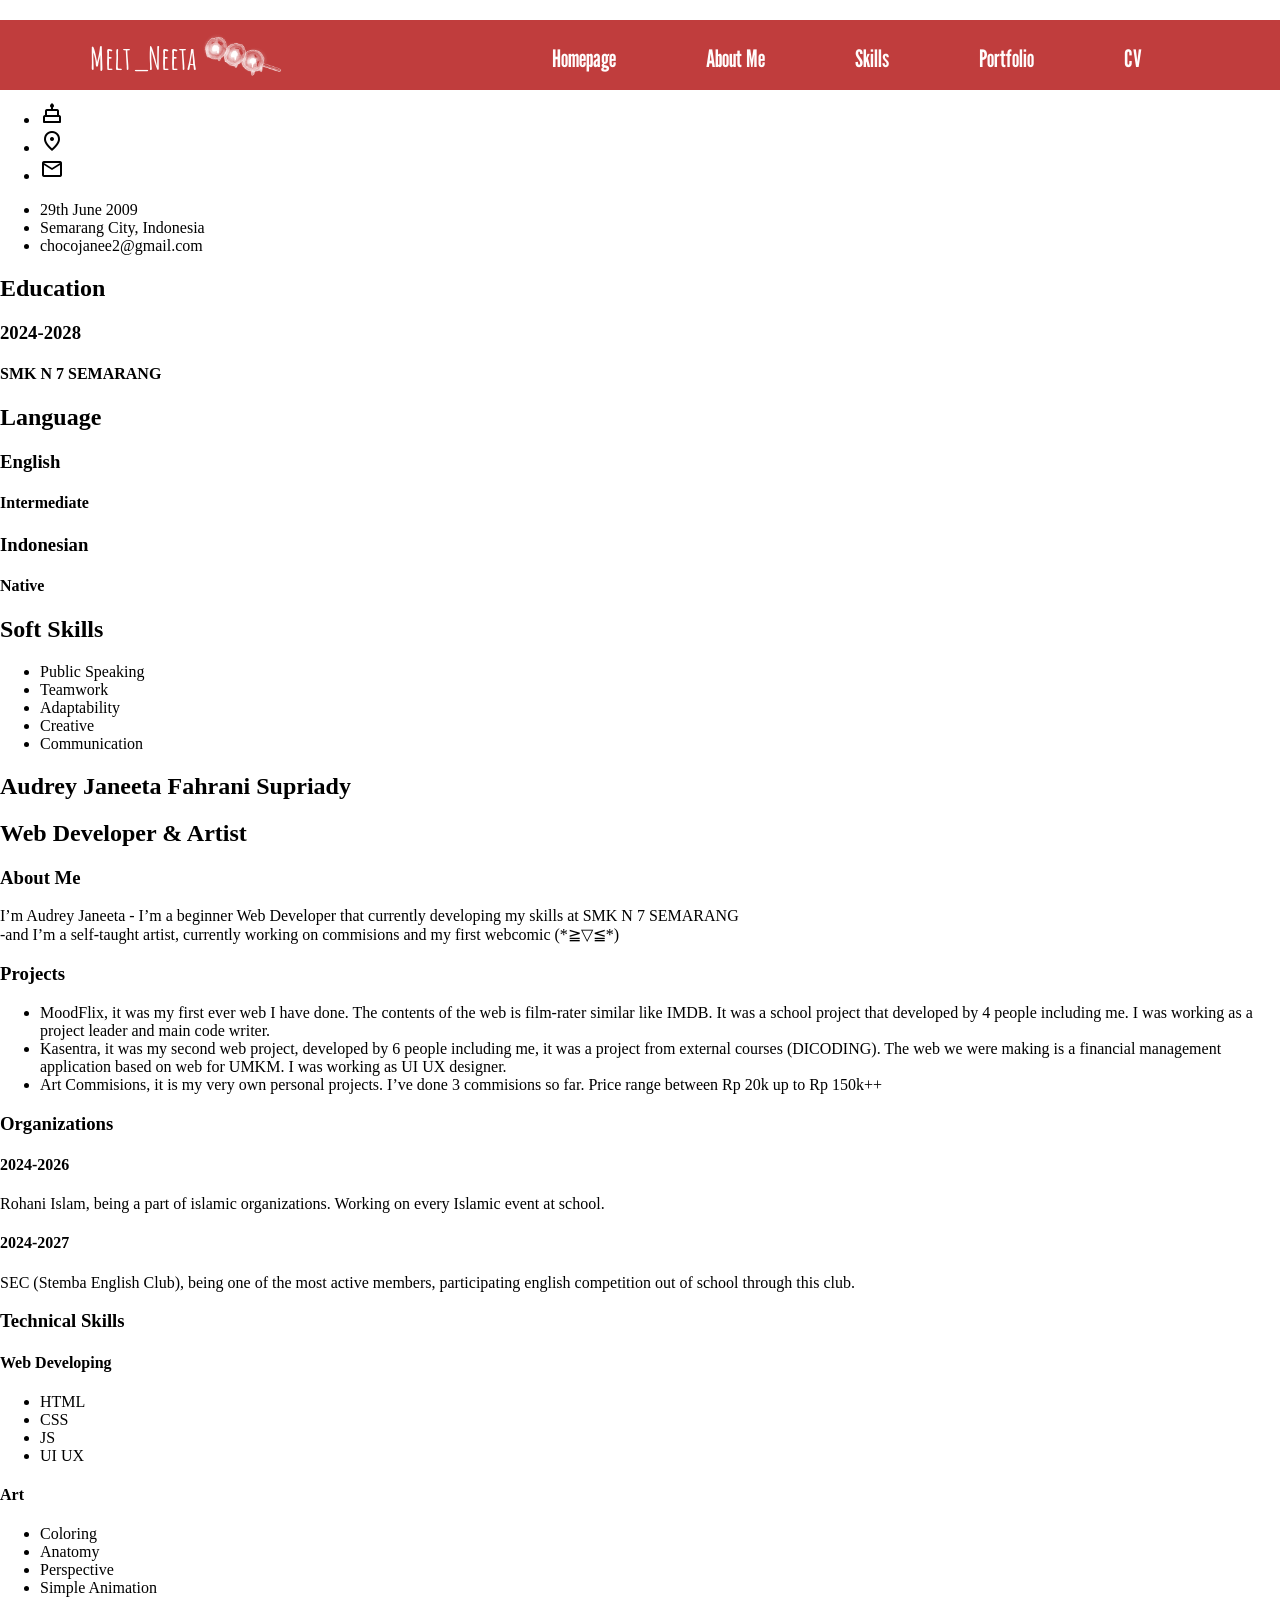
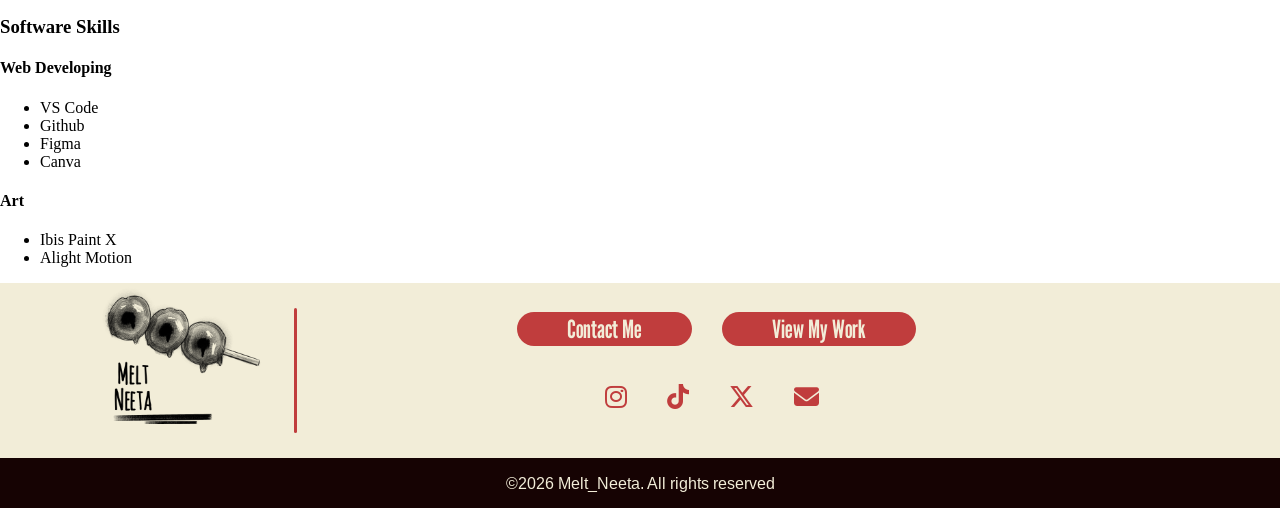
==== cv.html @ 4b0dac2c "html cv udah" ====
<!DOCTYPE html>
<html lang="en">
<head>
    <meta charset="UTF-8">
    <meta name="viewport" content="width=device-width, initial-scale=1.0">
    <title>Homepage</title>
    <link rel="stylesheet" href="cv.css"> 
    <link rel="stylesheet" href="https://cdnjs.cloudflare.com/ajax/libs/font-awesome/6.5.1/css/all.min.css">
    <link rel="preconnect" href="https://fonts.googleapis.com">
    <link rel="preconnect" href="https://fonts.gstatic.com" crossorigin>
    <link rel="stylesheet" href="https://fonts.googleapis.com/css2?family=Material+Symbols+Outlined:opsz,wght,FILL,GRAD@20..48,100..700,0..1,-50..200" />
    <link href="https://fonts.googleapis.com/css2?family=Amatic+SC:wght@400;700&family=Arimo:ital,wght@0,400..700;1,400..700&family=League+Gothic:wdth@75..100&family=M+PLUS+Rounded+1c:wght@100;300;400;500;700;800;900&family=Roboto:ital,wght@0,100..900;1,100..900&display=swap" rel="stylesheet">
</head>
<body>

<!--Header section start-->

<header>
    <div class="navigasi">
        <div class="logo">
            <ul>Melt_Neeta</ul>
            <img src="assets/white logo no letter.png" width="80px" height="80px">
        </div>
        <ul class="nav-link">
            <li><a href="index.html#homepage">Homepage</a></li>
            <li><a href="index.html#about-me">About Me</a></li>
            <li><a href="index.html#skills">Skills</a></li>
            <li><a href="portfolio.html">Portfolio</a></li>
            <li><a href="cv.html">CV</a></li>
        </ul>
    </div>
</header>

<!--Header section ends-->


<!--CV-->

<section class="cv" id="cv">

<div class="cv">

    <h1>CV</h1>

    <div class="body">

        <div class="left">
            <div class="profile">
                <img src=""/>
            </div>

            <div class="detail">

                <div class="logo">
                    <ul>
                        <li><span class="material-symbols-outlined">cake</span></li>
                        <li><span class="material-symbols-outlined">location_on</span></li>
                        <li><span class="material-symbols-outlined">mail</span></li>
                    </ul>
                </div>

                <div class="details">
                    <ul>
                        <li>29th June 2009</li>
                        <li>Semarang City, Indonesia</li>
                        <li>chocojanee2@gmail.com</li>
                    </ul>
                </div>
            </div>

            <div class="education">
                <h2>Education</h2>
                <h3>2024-2028</h3>
                <h4>SMK N 7 SEMARANG</h4>
            </div>

            <div class="language">
                <h2>Language</h2>

                <div class="languages">
                    <h3>English</h3>
                    <h4>Intermediate</h4>
                </div>

                <div class="languages">
                    <h3>Indonesian</h3>
                    <h4>Native</h4>
                </div>

            </div>

            <div class="soft-skills">
                <h2>Soft Skills</h2>

                <ul>
                    <li>Public Speaking</li>
                    <li>Teamwork</li>
                    <li>Adaptability</li>
                    <li>Creative</li>
                    <li>Communication</li>
                </ul>
            </div>
        </div>

        <div class="right">

            <h1>Audrey Janeeta Fahrani Supriady</h1>
            <div class="separator1"></div>
            <h2>Web Developer & Artist</h2>
            <div class="separator2"></div>

            <div class="about-me">
                <h3>About Me</h3>
                <p>I’m Audrey Janeeta - I’m a beginner Web Developer that currently developing my skills at SMK N 7 SEMARANG
                <br> 
                -and I’m a self-taught artist, currently working on commisions and my first webcomic (*≧▽≦*)
            </p>
            </div>

            <div class="projects">
                <h3>Projects</h3>
                <ul>
                    <li>
                        MoodFlix, it was my first ever web I have done. The contents of the web is film-rater similar like IMDB. It was a school project that developed by 4 people including me. I was working as a project leader and main code writer.
                    </li>
                    <li>
                        Kasentra, it was my second web project, developed by 6 people including me, it was a project from external courses (DICODING). The web we were making is a financial management application based on web for UMKM. I was working as UI UX designer.
                    </li>
                    <li>
                        Art Commisions, it is my very own personal projects. I’ve done 3 commisions so far. Price range between Rp 20k up to Rp 150k++
                    </li>
                </ul>
            </div>

            <div class="organization">
                <h3>Organizations</h3>

                <div class="organizations">
                    <h4>2024-2026</h4>
                    <p>Rohani Islam, being a part of islamic organizations. Working on every Islamic event at school.</p>
                </div>

                <div class="organizations">
                    <h4>2024-2027</h4>
                    <p>SEC (Stemba English Club), being one of the most active members, participating english competition out of school through this club.</p>
                </div>
            </div>

            <div class="skill">

                <div class="technical">
                    <h3>Technical Skills</h3>

                    <div class="web">
                        <h4>Web Developing</h4>
                        <ul>
                            <li>HTML</li>
                            <li>CSS</li>
                            <li>JS</li>
                            <li>UI UX</li>
                        </ul>
                    </div>

                    <div class="art">
                        <h4>Art</h4>
                        <ul>
                            <li>Coloring</li>
                            <li>Anatomy</li>
                            <li>Perspective</li>
                            <li>Simple Animation</li>
                        </ul>
                    </div>
                </div>

                <div class="software">
                    <h3>Software Skills</h3>

                    <div class="web">
                        <h4>Web Developing</h4>
                        <ul>
                            <li>VS Code</li>
                            <li>Github</li>
                            <li>Figma</li>
                            <li>Canva</li>
                        </ul>
                    </div>

                    <div class="art">
                        <h4>Art</h4>
                        <ul>
                            <li>Ibis Paint X</li>
                            <li>Alight Motion</li>
                        </ul>
                    </div>
                </div>
                
            </div>

        </div>
    
    </div>


</div>

</section>







<footer>

<section class="footer" id="footer">
    
    <div class="upper">
        <div class="logo">
            <img src="assets/black logo.png"/>
        </div>
        <div class="separator"></div>
        <div class="contact">
            <div class="contact-view">
                <div class="contact-me">
                    <a href="">Contact Me</a>
                </div>
                <div class="view-work">
                    <a href="">View My Work</a>
                </div>
            </div>
            <div class="socials">
                <ul>
                    <li><i class="fa-brands fa-instagram"></i></li>
                    <li><i class="fa-brands fa-tiktok"></i></li>
                    <li><i class="fa-brands fa-x-twitter"></i></li>
                    <li><i class="fa-solid fa-envelope"></i></li>
                </ul>
            </div>
        </div>
    </div>
    <div class="under">
        <p>©2026 Melt_Neeta. All rights reserved</p>
    </div>

</section>

</footer>
</body>
</html>
---- cv.css ----
:root{
    --bright-yellow: #f2edd8;
    --black: #160303;
    --orange: #ff9900;
    --white1: #fffcfc;
    --white2: #fff6f5;
    --gray-red: #bc837c;
    --red: #c03d3d;
}


body {
    margin: 0;
    padding: 0;
    height: 100%;
    width: 100%;
}

/*header*/

header {
    position: fixed;
    min-width: 1080;
    max-height: 70px;
    background-color: var(--red);
    z-index: 100;
}

.navigasi {
    display: flex;
    min-width: 2000px;
}

.navigasi .logo {
    margin-top: -15px;
    padding: 0px;
    margin-left: 50px;
    color: var(--white1);
    font-family: "Amatic SC", sans-serif;
    font-weight: bold;
    font-style: normal;
    font-size: xx-large;
    display: flex;
}

.navigasi .logo img {
    margin-top: 10px;
    margin-left: 5px;
}

.navigasi .logo a {
    color: var(--white1);
    font-family: "Amatic SC", sans-serif;
    font-weight: bolder;
    font-style: normal;
    font-size: xx-large;
}

.navigasi .nav-link {
    margin-left: 200px;
    margin-right: 50px;
    list-style: none;
    display: flex;
    font-family: "League Gothic", sans-serif;
    font-weight: 500;
    font-size: x-large;
}

.navigasi .nav-link a{
    color: var(--white1);
    text-decoration: none;
    justify-items: center;
  text-decoration: none;  
  color: var(--white1);
  padding: 5px 30px;      /* (Atas-Bawah Kiri-Kanan) */
  margin-right: 30px;
  transition-duration: 0.2s;
}

.navigasi .nav-link a:hover {
    color: var(--red);
    background-color: var(--bright-yellow);
    border-radius: 15px;
}

/*cv*/








/*footer*/

.footer .upper {
    background-color: var(--bright-yellow);
    height: 175px;
    width: 100%;
    padding: 0px 0px;
    display: flex;
    flex-direction: row;
    justify-content: center;
}

.footer .upper .logo img {
    height: 175px;
    width: 175px;
    margin-left: -250px;
    display: flex;
}

.footer .upper .separator {
    height: 125px;
    width: 3px;
    background-color: var(--red);
    border-radius: 100px;
    align-self: center;
    margin: 0px 100px 0px -50px;
}

.footer .upper .contact {
    display: flex;
    flex-direction: column;
    padding: 20px;
    align-self: center;
    margin-left: 100px;
    margin-top: 20px;
}

.footer .upper .contact .contact-view {
    display: flex;
    flex-direction: row;
    gap: 30px;
}

.footer .upper .contact .contact-view .contact-me a {
    font-family: "League Gothic", sans-serif;
    font-size: 25px;
    text-decoration: none;
    color: var(--bright-yellow);
    background-color: var(--red);
    padding: 2px 50px;
    border-radius: 50px;
}

.footer .upper .contact .contact-view .view-work a {
    font-family: "League Gothic", sans-serif;
    font-size: 25px;
    text-decoration: none;
    color: var(--bright-yellow);
    background-color: var(--red);
    padding: 2px 50px;
    border-radius: 50px;
}

.footer .upper .contact .socials {
    display: flex;
    flex-direction: row;
    justify-content: center;
}
.footer .upper .contact .socials ul {
    margin-top: 20px;
    margin-left: -50px;
    display: flex;
    flex-direction: row;
    list-style: none;
}
.footer .upper .contact .socials ul li {
    padding: 20px;
    color: var(--red);
    font-size: 25px;
}

.footer .under {
    background-color: var(--black);
    height: 50px;
    width: 100%;
    color: var(--bright-yellow);
    justify-self: center;
    align-content: center;
    text-align: center;
    font-family: "Arimo", sans-serif;
}
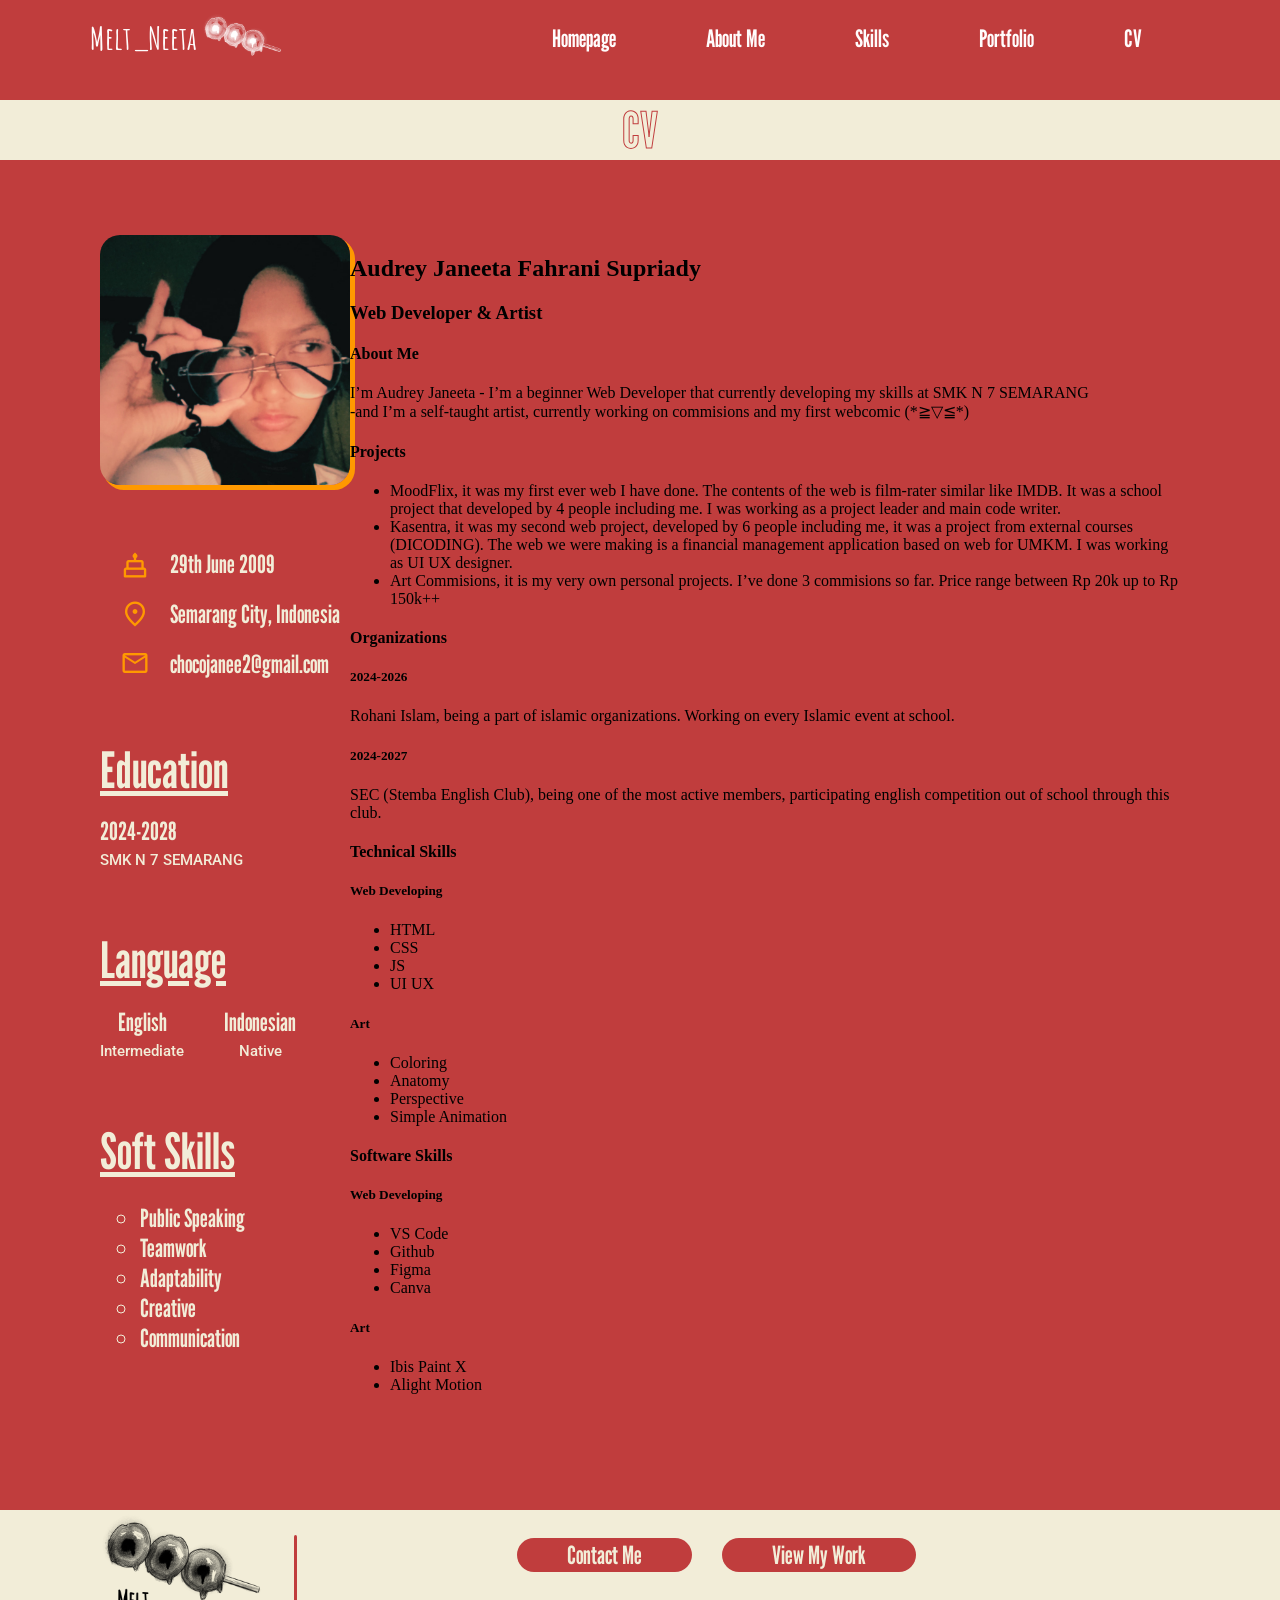
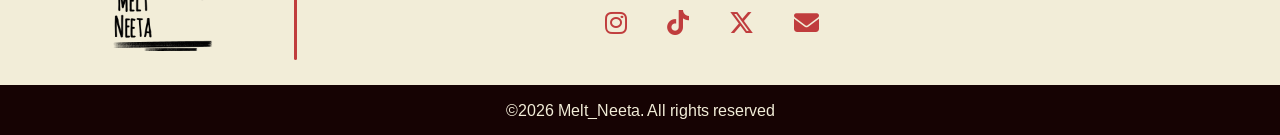
==== commit a13959d8: "cv left done" ====
--- a/cv.html
+++ b/cv.html
@@ -3,7 +3,7 @@
 <head>
     <meta charset="UTF-8">
     <meta name="viewport" content="width=device-width, initial-scale=1.0">
-    <title>Homepage</title>
+    <title>CV</title>
     <link rel="stylesheet" href="cv.css"> 
     <link rel="stylesheet" href="https://cdnjs.cloudflare.com/ajax/libs/font-awesome/6.5.1/css/all.min.css">
     <link rel="preconnect" href="https://fonts.googleapis.com">
@@ -46,7 +46,7 @@
 
         <div class="left">
             <div class="profile">
-                <img src=""/>
+                <img src="assets/mypic1.png" width="250px" height="250px"/>
             </div>
 
             <div class="detail">
@@ -77,16 +77,19 @@
             <div class="language">
                 <h2>Language</h2>
 
-                <div class="languages">
-                    <h3>English</h3>
-                    <h4>Intermediate</h4>
-                </div>
-
-                <div class="languages">
-                    <h3>Indonesian</h3>
-                    <h4>Native</h4>
-                </div>
-
+                <div class="container">
+                    <div class="languages">
+                        <h3>English</h3>
+                        <h4>Intermediate</h4>
+                    </div>
+
+                    <div class="languages">
+                        <h3>Indonesian</h3>
+                        <h4>Native</h4>
+                    </div>
+
+                </div>
+                
             </div>
 
             <div class="soft-skills">
@@ -104,13 +107,13 @@
 
         <div class="right">
 
-            <h1>Audrey Janeeta Fahrani Supriady</h1>
+            <h2>Audrey Janeeta Fahrani Supriady</h2>
             <div class="separator1"></div>
-            <h2>Web Developer & Artist</h2>
+            <h3>Web Developer & Artist</h3>
             <div class="separator2"></div>
 
             <div class="about-me">
-                <h3>About Me</h3>
+                <h4>About Me</h4>
                 <p>I’m Audrey Janeeta - I’m a beginner Web Developer that currently developing my skills at SMK N 7 SEMARANG
                 <br> 
                 -and I’m a self-taught artist, currently working on commisions and my first webcomic (*≧▽≦*)
@@ -118,7 +121,7 @@
             </div>
 
             <div class="projects">
-                <h3>Projects</h3>
+                <h4>Projects</h4>
                 <ul>
                     <li>
                         MoodFlix, it was my first ever web I have done. The contents of the web is film-rater similar like IMDB. It was a school project that developed by 4 people including me. I was working as a project leader and main code writer.
@@ -133,15 +136,15 @@
             </div>
 
             <div class="organization">
-                <h3>Organizations</h3>
+                <h4>Organizations</h4>
 
                 <div class="organizations">
-                    <h4>2024-2026</h4>
+                    <h5>2024-2026</h5>
                     <p>Rohani Islam, being a part of islamic organizations. Working on every Islamic event at school.</p>
                 </div>
 
                 <div class="organizations">
-                    <h4>2024-2027</h4>
+                    <h5>2024-2027</h5>
                     <p>SEC (Stemba English Club), being one of the most active members, participating english competition out of school through this club.</p>
                 </div>
             </div>
@@ -149,10 +152,10 @@
             <div class="skill">
 
                 <div class="technical">
-                    <h3>Technical Skills</h3>
+                    <h4>Technical Skills</h4>
 
                     <div class="web">
-                        <h4>Web Developing</h4>
+                        <h5>Web Developing</h5>
                         <ul>
                             <li>HTML</li>
                             <li>CSS</li>
@@ -162,7 +165,7 @@
                     </div>
 
                     <div class="art">
-                        <h4>Art</h4>
+                        <h5>Art</h5>
                         <ul>
                             <li>Coloring</li>
                             <li>Anatomy</li>
@@ -173,10 +176,10 @@
                 </div>
 
                 <div class="software">
-                    <h3>Software Skills</h3>
+                    <h4>Software Skills</h4>
 
                     <div class="web">
-                        <h4>Web Developing</h4>
+                        <h5>Web Developing</h5>
                         <ul>
                             <li>VS Code</li>
                             <li>Github</li>
@@ -186,7 +189,7 @@
                     </div>
 
                     <div class="art">
-                        <h4>Art</h4>
+                        <h5>Art</h5>
                         <ul>
                             <li>Ibis Paint X</li>
                             <li>Alight Motion</li>
--- a/cv.css
+++ b/cv.css
@@ -85,9 +85,163 @@
 
 /*cv*/
 
-
-
-
+.cv {
+    background-color: var(--red);
+    width: 100%;
+    height: fit-content;
+    display: flex;
+    flex-direction: column;
+}
+
+.cv h1 {
+    text-align: center;
+    color: var(--bright-yellow);
+    background-color: var(--bright-yellow);
+    font-size: 50px;
+    -webkit-text-stroke: 1px var(--red);
+    font-family: "League Gothic", sans-serif;
+    margin-top: 100px;
+    margin-bottom: -25px;
+}
+
+.cv .body {
+    padding: 100px;
+    display: flex;
+    flex-direction: row;
+}
+
+.cv .body .left {
+    display: flex;
+    flex-direction: column;
+}
+
+.cv .body .left .profile img {
+    border-radius: 20px;
+    justify-self: center;
+    box-shadow: var(--orange) 4px 4px 0px 1px;
+}
+
+.cv .body .left .detail {
+    margin-top: 30px;
+    display: flex;
+    flex-direction: row;
+    margin-left: -20px;
+}
+
+.cv .body .left .detail .logo ul li {
+    color: var(--orange);
+    list-style: none;
+}
+
+.cv .body .left .detail .logo span {
+    font-size: 30px;
+    margin-top: 15px;
+}
+
+.cv .body .left .detail .details {
+    margin-left: -20px;
+    margin-top: 10px;
+}
+
+.cv .body .left .detail .details ul li {
+    color: var(--bright-yellow);
+    list-style: none;
+    font-size: 25px;
+    margin-top: 20px;
+    font-family: "League Gothic", sans-serif;
+}
+
+.cv .body .left .education {
+    display: flex;
+    flex-direction: column;
+}
+
+.cv .body .left .education h2 {
+    color: var(--bright-yellow);
+    font-size: 50px;
+    font-family: "League Gothic", sans-serif;
+    text-decoration: underline;
+    font-weight: 300;
+}
+
+.cv .body .left .education h3 {
+    color: var(--bright-yellow);
+    font-size: 25px;
+    font-family: "League Gothic", sans-serif;
+    font-weight: 400;
+    margin-top: -25px;
+}
+
+.cv .body .left .education h4 {
+    color: var(--bright-yellow);
+    font-size: 15px;
+    font-family: "Roboto", sans-serif;
+    font-weight: 500;
+    margin-top: -20px;
+}
+
+.cv .body .left .language {
+    display: flex;
+    flex-direction: column;
+}
+
+.cv .body .left .language h2 {
+    color: var(--bright-yellow);
+    font-size: 50px;
+    font-family: "League Gothic", sans-serif;
+    text-decoration: underline;
+    font-weight: 300;
+}
+
+.cv .body .left .language .container {
+    display: flex;
+    flex-direction: row;
+}
+
+.cv .body .left .language .container .languages {
+    display: flex;
+    flex-direction: column;
+    padding-right: 40px;
+    text-align: center;
+}
+
+.cv .body .left .language .container .languages h3 {
+    color: var(--bright-yellow);
+    font-size: 25px;
+    font-family: "League Gothic", sans-serif;
+    font-weight: 400;
+    margin-top: -25px;
+}
+
+.cv .body .left .language .container .languages h4 {
+    color: var(--bright-yellow);
+    font-size: 15px;
+    font-family: "Roboto", sans-serif;
+    font-weight: 500;
+    margin-top: -20px;
+}
+
+.cv .body .left .soft-skills {
+    display: flex;
+    flex-direction: column;
+}
+
+.cv .body .left .soft-skills h2 {
+    color: var(--bright-yellow);
+    font-size: 50px;
+    font-family: "League Gothic", sans-serif;
+    text-decoration: underline;
+    font-weight: 300;
+}
+
+.cv .body .left .soft-skills ul {
+    list-style: circle;
+    color: var(--bright-yellow);
+    font-size: 25px;
+    font-family: "League Gothic", sans-serif;
+    font-weight: 400;
+    margin-top: -20px;
+}
 
 
 
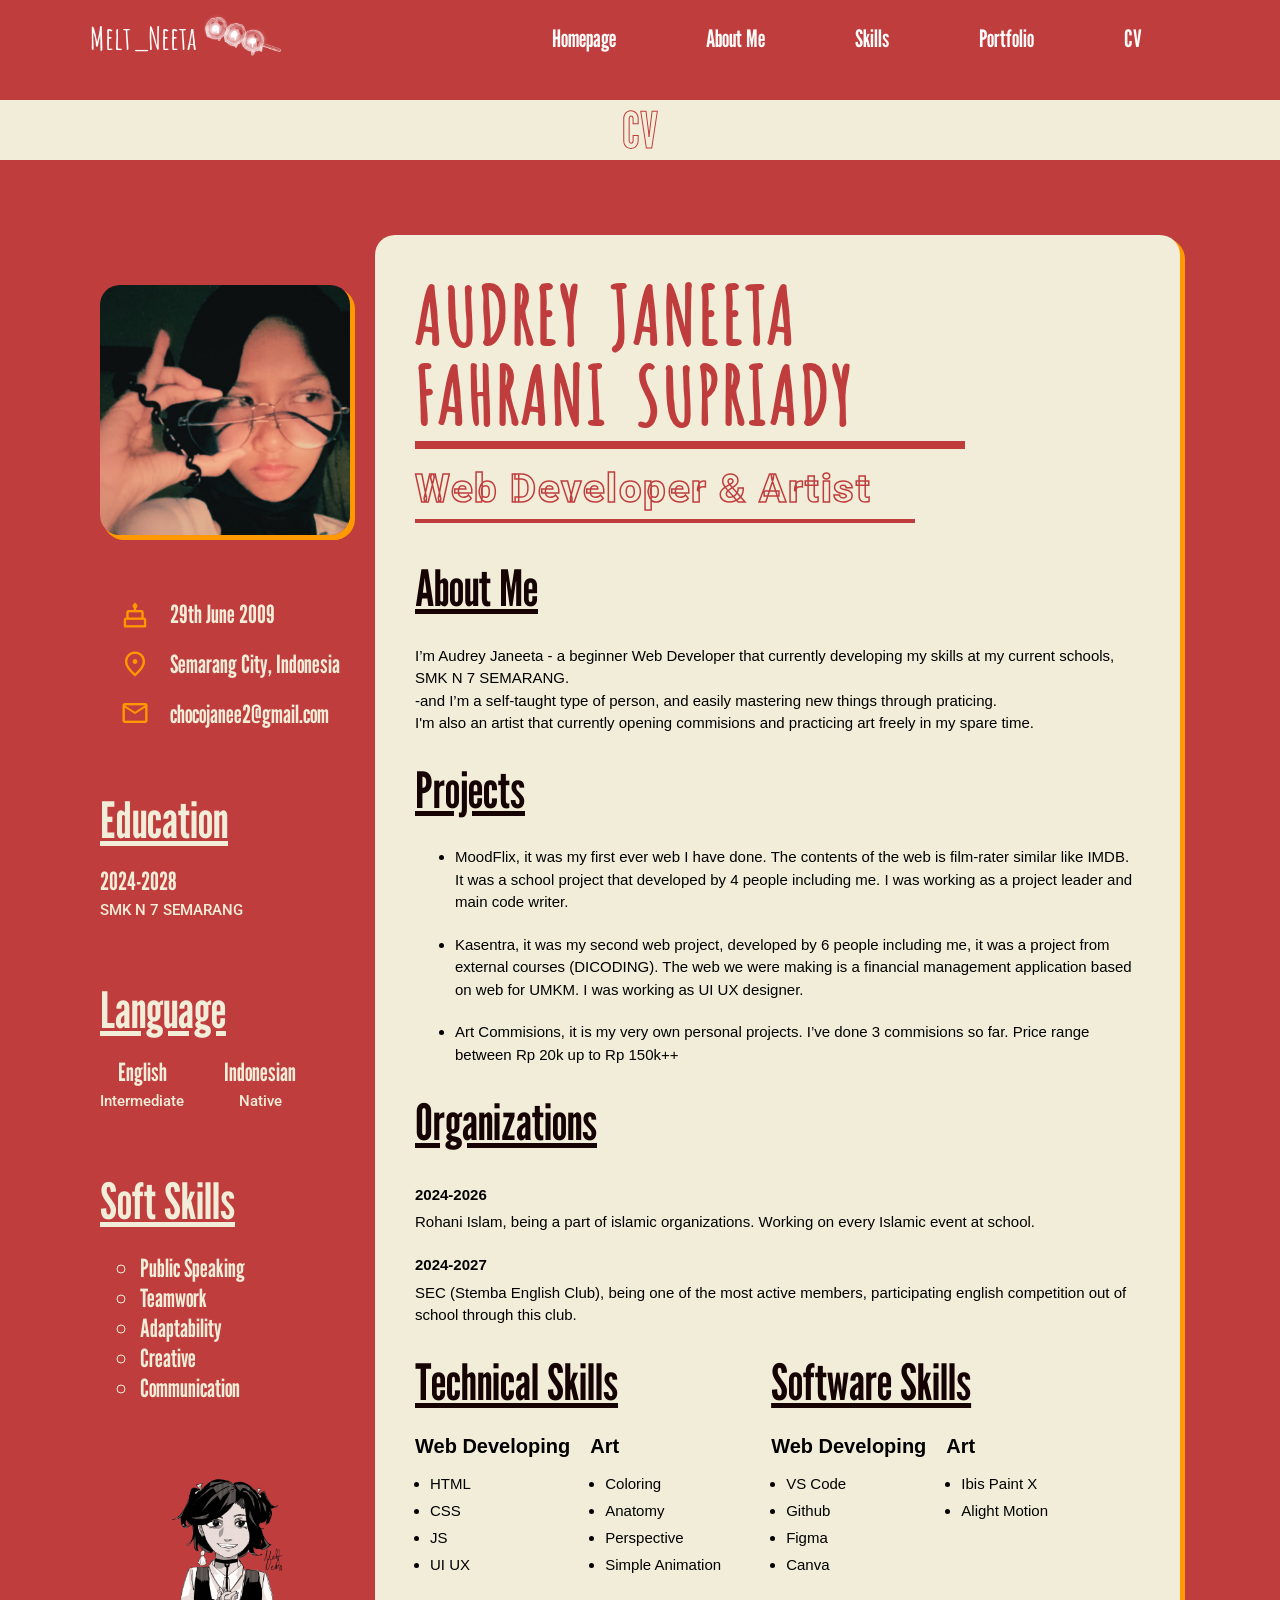
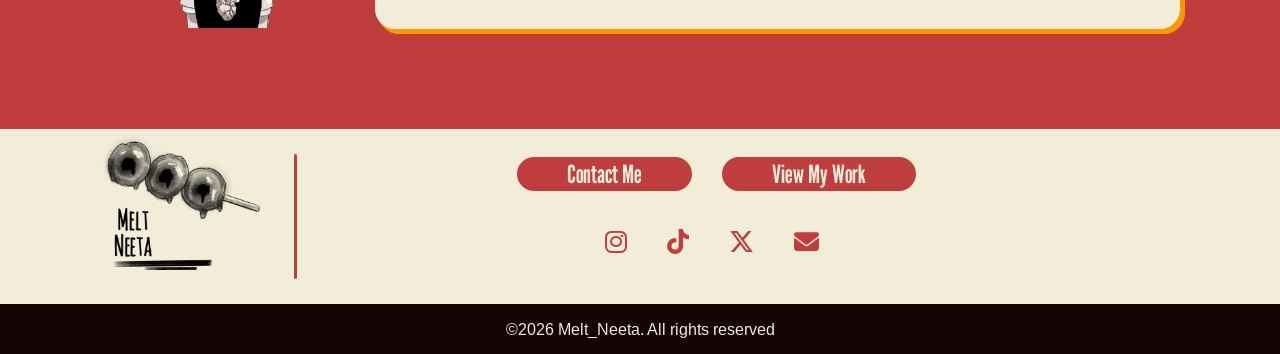
==== commit b1b5e72d: "cv done" ====
--- a/cv.html
+++ b/cv.html
@@ -9,7 +9,8 @@
     <link rel="preconnect" href="https://fonts.googleapis.com">
     <link rel="preconnect" href="https://fonts.gstatic.com" crossorigin>
     <link rel="stylesheet" href="https://fonts.googleapis.com/css2?family=Material+Symbols+Outlined:opsz,wght,FILL,GRAD@20..48,100..700,0..1,-50..200" />
-    <link href="https://fonts.googleapis.com/css2?family=Amatic+SC:wght@400;700&family=Arimo:ital,wght@0,400..700;1,400..700&family=League+Gothic:wdth@75..100&family=M+PLUS+Rounded+1c:wght@100;300;400;500;700;800;900&family=Roboto:ital,wght@0,100..900;1,100..900&display=swap" rel="stylesheet">
+    <link href="https://fonts.googleapis.com/css2?family=Akt:wght@100..900&family=Amatic+SC:wght@400;700&family=Arimo:ital,wght@0,400..700;1,400..700&family=League+Gothic:wdth@75..100&family=M+PLUS+Rounded+1c:wght@100;300;400;500;700;800;900&family=Roboto:ital,wght@0,100..900;1,100..900&display=swap" rel="stylesheet">
+
 </head>
 <body>
 
@@ -103,20 +104,24 @@
                     <li>Communication</li>
                 </ul>
             </div>
+
+            <div class="mini-me">
+                <img src="assets/mini me.png"/>
+            </div>
         </div>
 
         <div class="right">
 
-            <h2>Audrey Janeeta Fahrani Supriady</h2>
+            <h2>AUDREY JANEETA <br> FAHRANI SUPRIADY</h2>
             <div class="separator1"></div>
             <h3>Web Developer & Artist</h3>
             <div class="separator2"></div>
 
             <div class="about-me">
                 <h4>About Me</h4>
-                <p>I’m Audrey Janeeta - I’m a beginner Web Developer that currently developing my skills at SMK N 7 SEMARANG
-                <br> 
-                -and I’m a self-taught artist, currently working on commisions and my first webcomic (*≧▽≦*)
+                <p>I’m Audrey Janeeta - a beginner Web Developer that currently developing my skills at my current schools, SMK N 7 SEMARANG.
+                <br>-and I’m a self-taught type of person, and easily mastering new things through praticing.
+                <br>I'm also an artist that currently opening commisions and practicing art freely in my spare time.
             </p>
             </div>
 
@@ -138,6 +143,8 @@
             <div class="organization">
                 <h4>Organizations</h4>
 
+                <div class="container">
+                
                 <div class="organizations">
                     <h5>2024-2026</h5>
                     <p>Rohani Islam, being a part of islamic organizations. Working on every Islamic event at school.</p>
@@ -147,6 +154,9 @@
                     <h5>2024-2027</h5>
                     <p>SEC (Stemba English Club), being one of the most active members, participating english competition out of school through this club.</p>
                 </div>
+
+                </div>
+
             </div>
 
             <div class="skill">
@@ -154,6 +164,8 @@
                 <div class="technical">
                     <h4>Technical Skills</h4>
 
+                    <div class="container">
+                    
                     <div class="web">
                         <h5>Web Developing</h5>
                         <ul>
@@ -173,10 +185,15 @@
                             <li>Simple Animation</li>
                         </ul>
                     </div>
+
+                    </div>
+                    
                 </div>
 
                 <div class="software">
                     <h4>Software Skills</h4>
+
+                    <div class="container">
 
                     <div class="web">
                         <h5>Web Developing</h5>
@@ -195,6 +212,9 @@
                             <li>Alight Motion</li>
                         </ul>
                     </div>
+                    
+                    </div>
+                    
                 </div>
                 
             </div>
--- a/cv.css
+++ b/cv.css
@@ -119,6 +119,7 @@
     border-radius: 20px;
     justify-self: center;
     box-shadow: var(--orange) 4px 4px 0px 1px;
+    margin-top: 50px;
 }
 
 .cv .body .left .detail {
@@ -242,6 +243,296 @@
     font-weight: 400;
     margin-top: -20px;
 }
+
+.cv .body .left .mini-me {
+    display: flex;
+    flex-direction: row;
+    justify-content: center;
+    padding-top: 50px;
+}
+.cv .body .left .mini-me img {
+    width: 150px;
+    height: 150px;
+}
+
+
+/*right*/
+
+.cv .body .right {
+    display: flex;
+    flex-direction: column;
+    padding: 40px;
+    margin-left: 25px;
+    background-color: var(--bright-yellow);
+    border-radius: 20px;
+    box-shadow: var(--orange) 4px 4px 0px 1px;
+}
+
+.cv .body .right h2 {
+    margin-top: 0px;
+    font-family: "Amatic SC", sans-serif;
+    color: var(--red);
+    font-size: 80px;
+    font-weight: 800;
+    line-height: 1;
+    letter-spacing: 2px;
+    word-spacing: 10px;
+    -webkit-text-stroke: var(--red) 2px;
+}
+
+.cv .body .right .separator1 {
+    width: 550px;
+    height: 8px;
+    background-color: var(--red);
+    margin-top: -60px;
+}
+
+.cv .body .right h3 {
+    margin-top: 20px;
+    font-family: "Roboto", sans-serif;
+    color: var(--bright-yellow);
+    font-size: 40px;
+    font-weight: 800;
+    line-height: 1;
+    letter-spacing: 1.5px;
+    -webkit-text-stroke: var(--red) 1.5px;
+}
+
+.cv .body .right .separator2 {
+    width: 500px;
+    height: 4px;
+    background-color: var(--red);
+    margin-top: -30px;
+}
+
+.cv .body .right .about-me {
+    display: flex;
+    flex-direction: column;
+    margin-top: 25px;
+}
+
+.cv .body .right .about-me h4 {
+    color: var(--black);
+    font-size: 50px;
+    font-family: "League Gothic", sans-serif;
+    font-weight: 400;
+    margin-top: 10px;
+    text-decoration: underline;
+}
+
+.cv .body .right .about-me p {
+    font-family: "Akt", sans-serif;;
+    font-size: 15px;
+    font-weight: 400;
+    margin-top: -40px;
+    line-height: 1.5;
+}
+
+.cv .body .right .projects {
+    display: flex;
+    flex-direction: column;
+}
+
+.cv .body .right .projects h4 {
+    color: var(--black);
+    font-size: 50px;
+    font-family: "League Gothic", sans-serif;
+    font-weight: 400;
+    margin-top: 10px;
+    text-decoration: underline;
+}
+
+.cv .body .right .projects ul {
+    margin-top: -60px;
+}
+
+.cv .body .right .projects ul li{
+    font-family: "Akt", sans-serif;;
+    font-size: 15px;
+    font-weight: 400;
+    margin-top: 20px;
+    line-height: 1.5;
+}
+
+.cv .body .right .organization {
+    display: flex;
+    flex-direction: column;
+}
+
+.cv .body .right .organization h4 {
+    color: var(--black);
+    font-size: 50px;
+    font-family: "League Gothic", sans-serif;
+    font-weight: 400;
+    margin-top: 10px;
+    text-decoration: underline;
+}
+
+.cv .body .right .organization .container {
+    margin-top: -40px;
+}
+
+.cv .body .right .organization .organizations {
+    display: flex;
+    flex-direction: column;
+    margin-top: -20px;
+}
+
+.cv .body .right .organization .organizations h5 {
+    font-family: "Akt", sans-serif;
+    font-size: 15px;
+    font-weight: 800;
+    line-height: 1.5;
+}
+
+.cv .body .right .organization .organizations p {
+    font-family: "Akt", sans-serif;
+    font-size: 15px;
+    font-weight: 400;
+    line-height: 1.5;
+    margin-top: -20px;
+}
+
+.cv .body .right .skill {
+    display: flex;
+    flex-direction: row;
+}
+
+/*technical*/
+.cv .body .right .skill .technical {
+    padding-right: 50px;
+}
+
+.cv .body .right .skill .technical h4 {
+    color: var(--black);
+    font-size: 50px;
+    font-family: "League Gothic", sans-serif;
+    font-weight: 400;
+    margin-top: 10px;
+    text-decoration: underline;
+}
+
+.cv .body .right .skill .technical .container {
+    display: flex;
+    flex-direction: row;
+    margin-top: -80px;
+}
+
+.cv .body .right .skill .technical .container .web {
+    display: flex;
+    flex-direction: column;
+    padding-right: 20px;
+}
+
+.cv .body .right .skill .technical .container .web h5 {
+    font-family: "Akt", sans-serif;
+    font-size: 20px;
+    font-weight: 800;
+    line-height: 1.5;
+}
+
+.cv .body .right .skill .technical .container .web ul {
+    margin-top: -30px;
+    margin-left: -25px;
+}
+
+.cv .body .right .skill .technical .container .web ul li {
+    font-family: "Akt", sans-serif;
+    font-weight: 400;
+    font-size: 15px;
+    margin-top: 10px;
+}
+
+.cv .body .right .skill .technical .container .art {
+    display: flex;
+    flex-direction: column;
+}
+
+.cv .body .right .skill .technical .container .art h5 {
+    font-family: "Akt", sans-serif;
+    font-size: 20px;
+    font-weight: 800;
+    line-height: 1.5;
+}
+
+.cv .body .right .skill .technical .container .art ul {
+    margin-top: -30px;
+    margin-left: -25px;
+}
+
+.cv .body .right .skill .technical .container .art ul li {
+    font-family: "Akt", sans-serif;
+    font-weight: 400;
+    font-size: 15px;
+    margin-top: 10px;
+}
+
+/*software*/
+.cv .body .right .skill .software h4 {
+    color: var(--black);
+    font-size: 50px;
+    font-family: "League Gothic", sans-serif;
+    font-weight: 400;
+    margin-top: 10px;
+    text-decoration: underline;
+}
+
+.cv .body .right .skill .software .container {
+    display: flex;
+    flex-direction: row;
+    margin-top: -80px;
+}
+
+.cv .body .right .skill .software .container .web {
+    display: flex;
+    flex-direction: column;
+    padding-right: 20px;
+}
+
+.cv .body .right .skill .software .container .web h5 {
+    font-family: "Akt", sans-serif;
+    font-size: 20px;
+    font-weight: 800;
+    line-height: 1.5;
+}
+
+.cv .body .right .skill .software .container .web ul {
+    margin-top: -30px;
+    margin-left: -25px;
+}
+
+.cv .body .right .skill .software .container .web ul li {
+    font-family: "Akt", sans-serif;
+    font-weight: 400;
+    font-size: 15px;
+    margin-top: 10px;
+}
+
+.cv .body .right .skill .software .container .art {
+    display: flex;
+    flex-direction: column;
+}
+
+.cv .body .right .skill .software .container .art h5 {
+    font-family: "Akt", sans-serif;
+    font-size: 20px;
+    font-weight: 800;
+    line-height: 1.5;
+}
+
+.cv .body .right .skill .software .container .art ul {
+    margin-top: -30px;
+    margin-left: -25px;
+}
+
+.cv .body .right .skill .software .container .art ul li {
+    font-family: "Akt", sans-serif;
+    font-weight: 400;
+    font-size: 15px;
+    margin-top: 10px;
+}
+
+
 
 
 
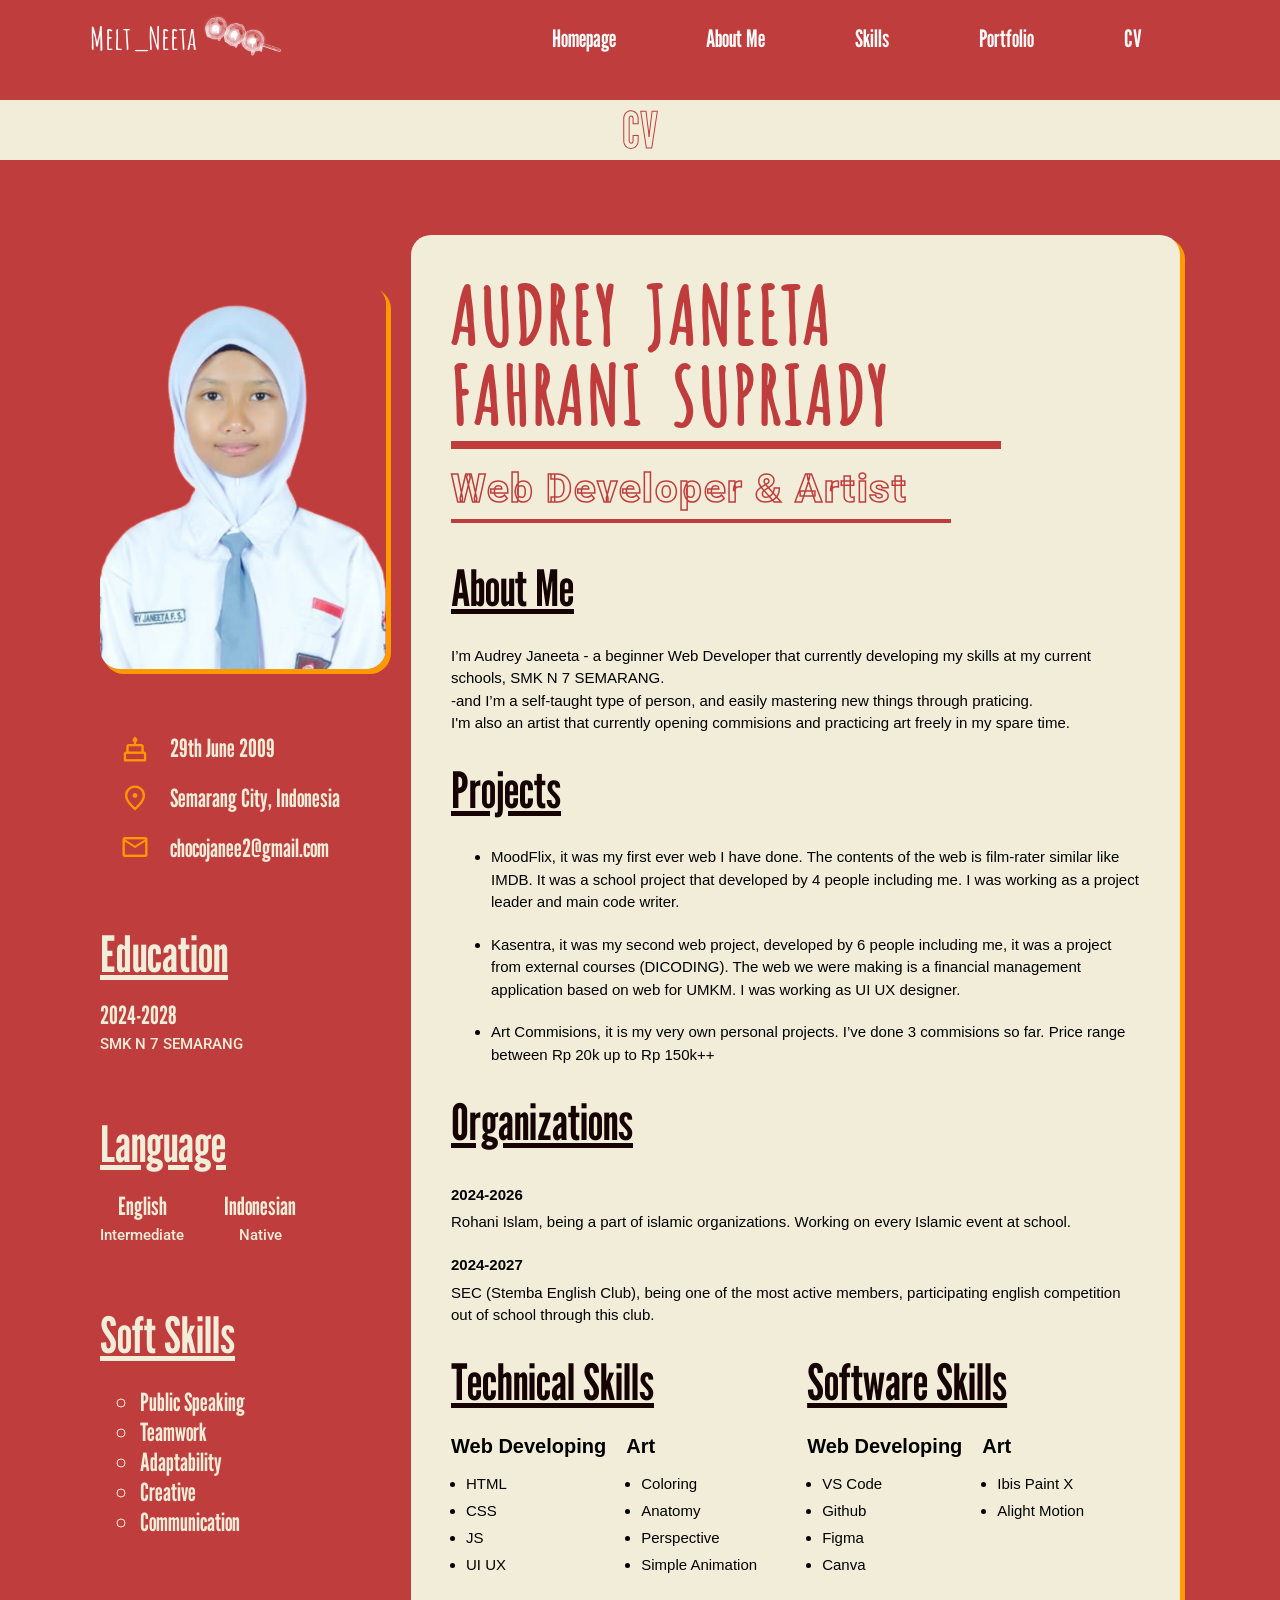
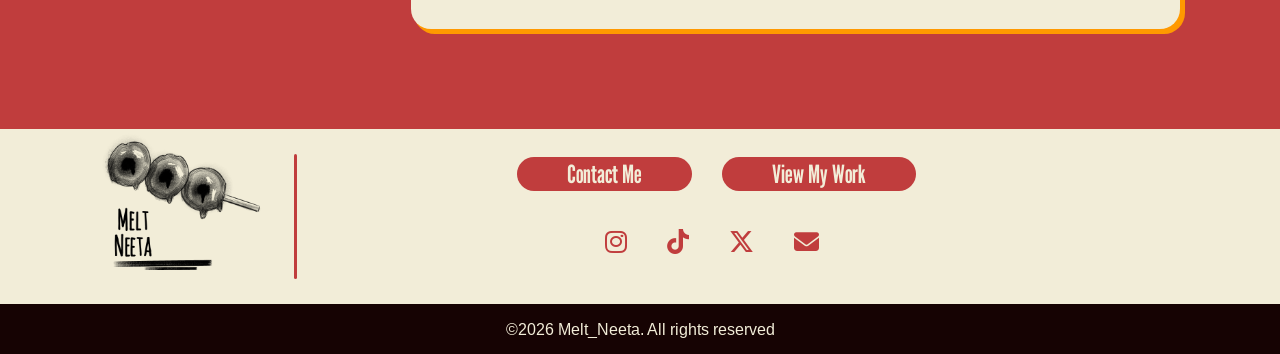
==== commit 41c7a7ed: "a lil bit ajustment" ====
--- a/cv.html
+++ b/cv.html
@@ -47,7 +47,7 @@
 
         <div class="left">
             <div class="profile">
-                <img src="assets/mypic1.png" width="250px" height="250px"/>
+                <img src="assets/CV pic.png" width="286px" height="384px"/>
             </div>
 
             <div class="detail">
@@ -105,9 +105,6 @@
                 </ul>
             </div>
 
-            <div class="mini-me">
-                <img src="assets/mini me.png"/>
-            </div>
         </div>
 
         <div class="right">
--- a/cv.css
+++ b/cv.css
@@ -242,17 +242,6 @@
     font-family: "League Gothic", sans-serif;
     font-weight: 400;
     margin-top: -20px;
-}
-
-.cv .body .left .mini-me {
-    display: flex;
-    flex-direction: row;
-    justify-content: center;
-    padding-top: 50px;
-}
-.cv .body .left .mini-me img {
-    width: 150px;
-    height: 150px;
 }
 
 
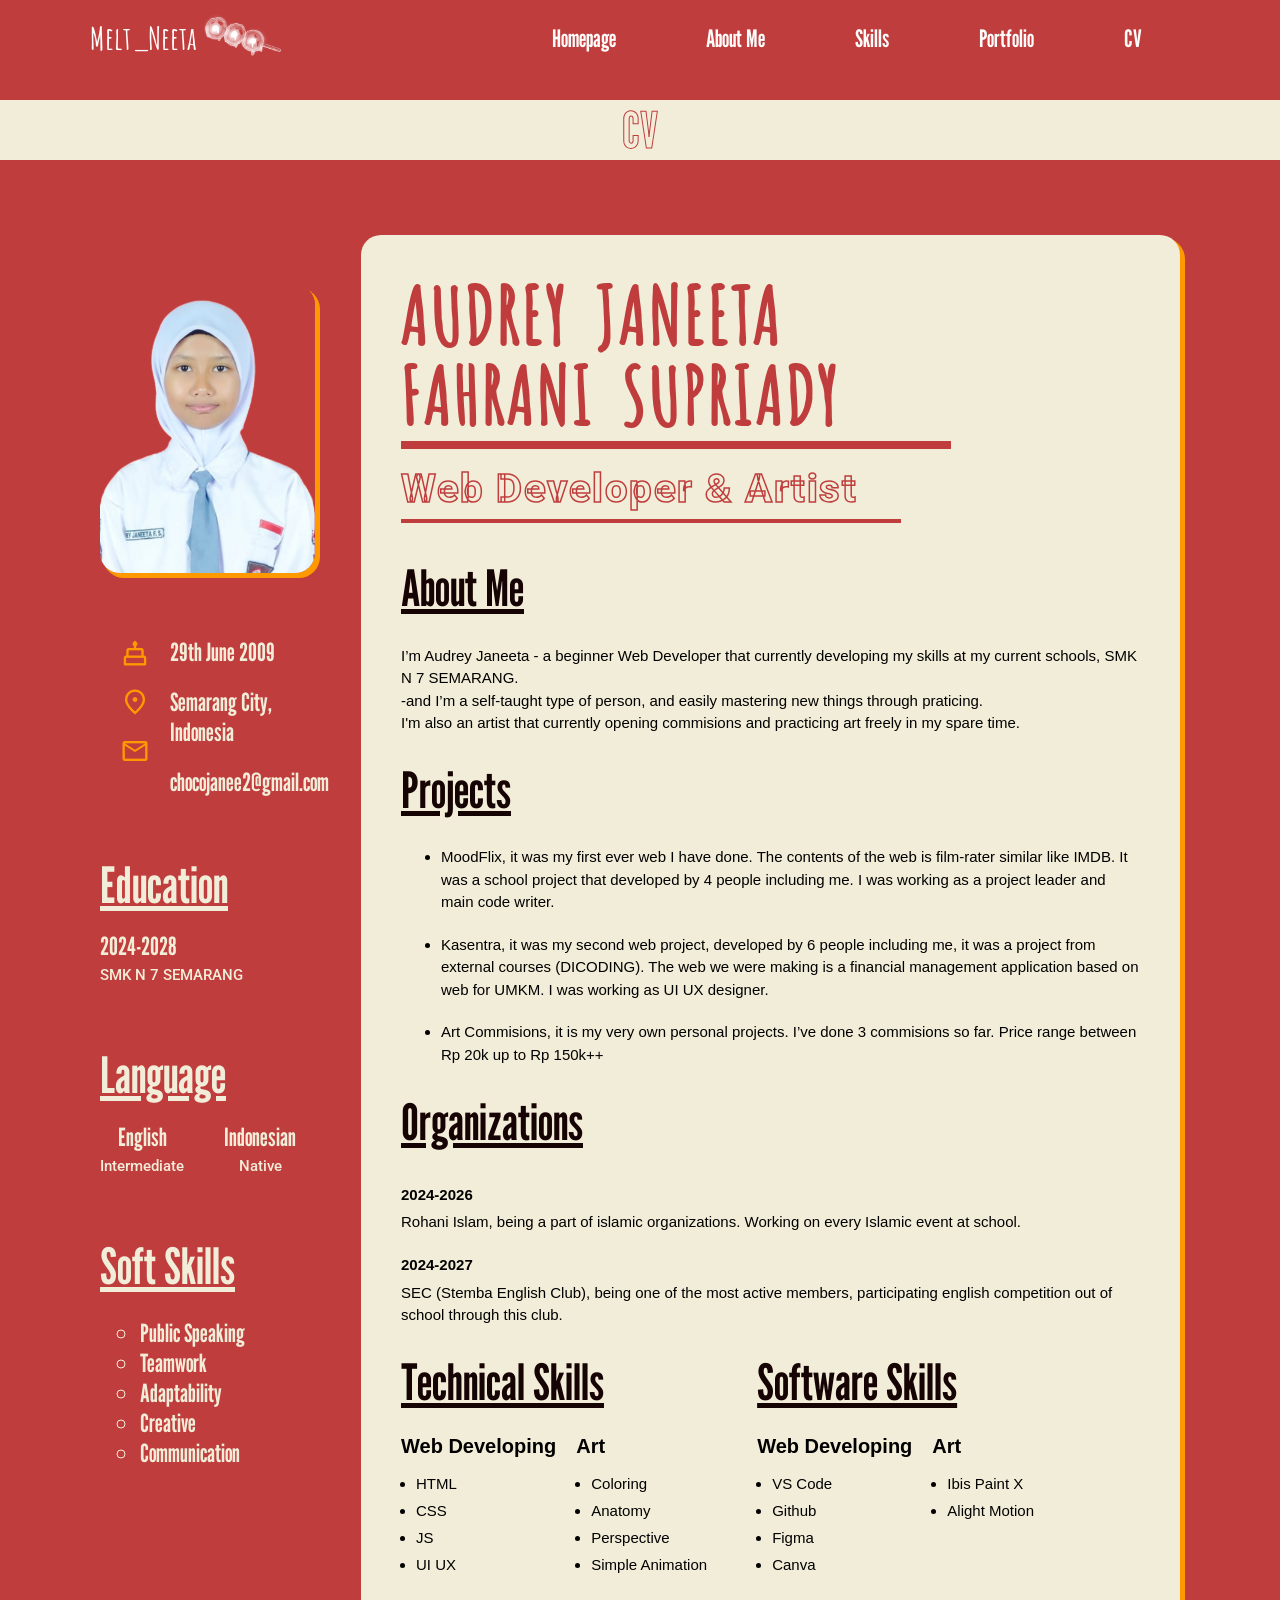
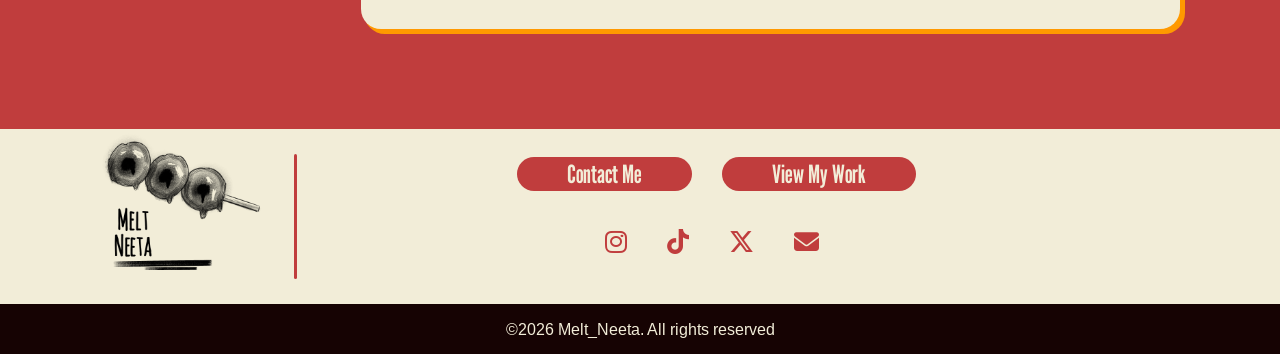
==== commit cf50cc00: "benerin profil cv dikit" ====
--- a/cv.html
+++ b/cv.html
@@ -47,7 +47,7 @@
 
         <div class="left">
             <div class="profile">
-                <img src="assets/CV pic.png" width="286px" height="384px"/>
+                <img src="assets/CV pic.png" width="214.5px" height="288px"/>
             </div>
 
             <div class="detail">
@@ -243,18 +243,18 @@
         <div class="contact">
             <div class="contact-view">
                 <div class="contact-me">
-                    <a href="">Contact Me</a>
+                    <a href="https://www.instagram.com/melt_neeta/">Contact Me</a>
                 </div>
                 <div class="view-work">
-                    <a href="">View My Work</a>
+                    <a href="portfolio.html">View My Work</a>
                 </div>
             </div>
             <div class="socials">
                 <ul>
-                    <li><i class="fa-brands fa-instagram"></i></li>
-                    <li><i class="fa-brands fa-tiktok"></i></li>
-                    <li><i class="fa-brands fa-x-twitter"></i></li>
-                    <li><i class="fa-solid fa-envelope"></i></li>
+                    <a href="https://www.instagram.com/melt_neeta/"><li><i class="fa-brands fa-instagram"></i></li></a>
+                    <a href="https://www.tiktok.com/@melt_neeta?_r=1&_t=ZS-96X6YOt3KGC"><li><i class="fa-brands fa-tiktok"></i></li></a>
+                    <a href="https://x.com/melt_neeta"><li><i class="fa-brands fa-x-twitter"></i></li></a>
+                    <a href="https://mail.google.com/mail/u/0/#inbox?compose=GTvVlcSDXXtTqbwSrxpvKtBXSsJgzjxHXQLcRLFPjsFFGcBXwGWsqfdvnDzfLvJnTQNzMcGrRkbrS"><li><i class="fa-solid fa-envelope"></i></li></a>
                 </ul>
             </div>
         </div>
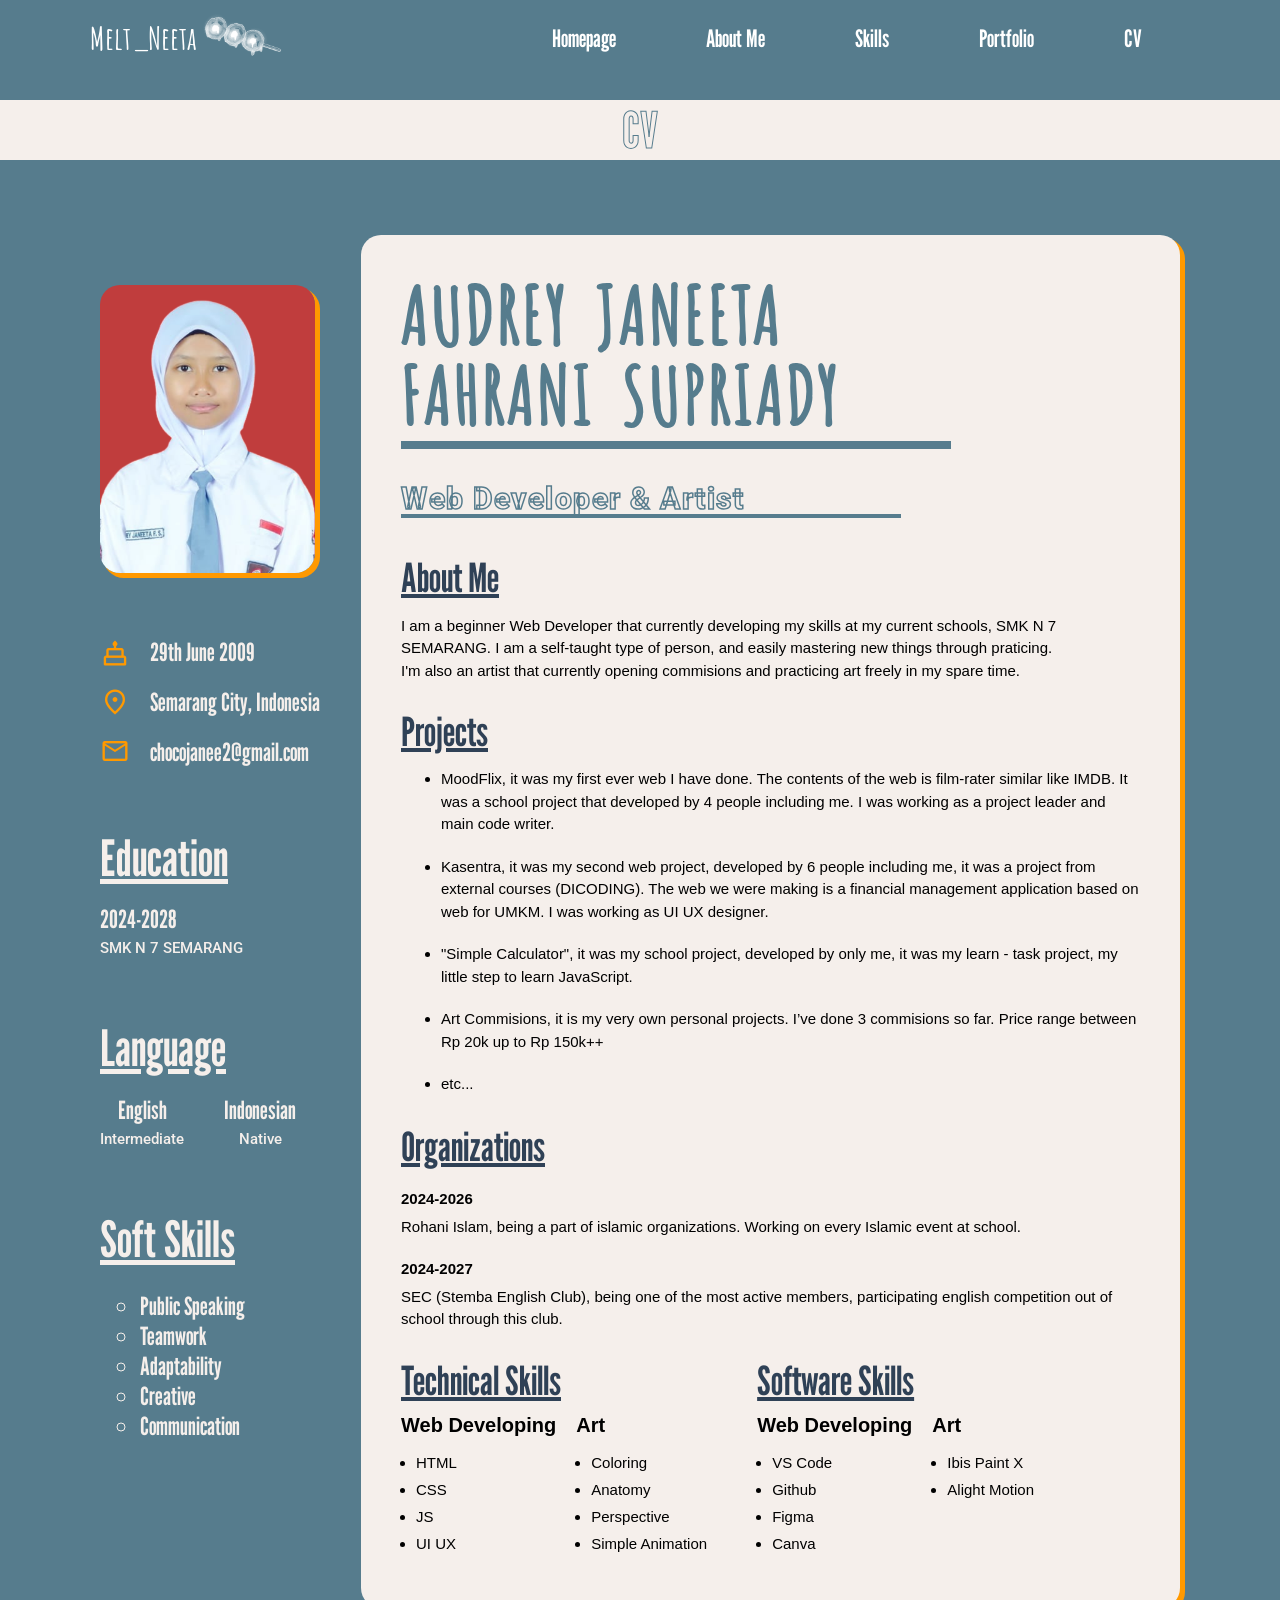
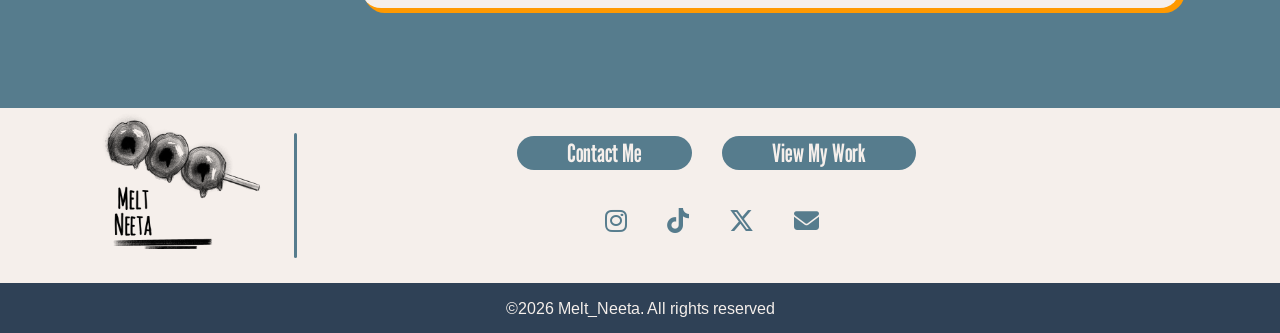
==== commit 1f1db231: "benerin font" ====
--- a/cv.html
+++ b/cv.html
@@ -116,8 +116,7 @@
 
             <div class="about-me">
                 <h4>About Me</h4>
-                <p>I’m Audrey Janeeta - a beginner Web Developer that currently developing my skills at my current schools, SMK N 7 SEMARANG.
-                <br>-and I’m a self-taught type of person, and easily mastering new things through praticing.
+                <p>I am a beginner Web Developer that currently developing my skills at my current schools, SMK N 7 SEMARANG. I am a self-taught type of person, and easily mastering new things through praticing.
                 <br>I'm also an artist that currently opening commisions and practicing art freely in my spare time.
             </p>
             </div>
@@ -132,7 +131,13 @@
                         Kasentra, it was my second web project, developed by 6 people including me, it was a project from external courses (DICODING). The web we were making is a financial management application based on web for UMKM. I was working as UI UX designer.
                     </li>
                     <li>
+                        "Simple Calculator", it was my school project, developed by only me, it was my learn - task project, my little step to learn JavaScript.
+                    </li>
+                    <li>
                         Art Commisions, it is my very own personal projects. I’ve done 3 commisions so far. Price range between Rp 20k up to Rp 150k++
+                    </li>
+                    <li>
+                        etc...
                     </li>
                 </ul>
             </div>
--- a/cv.css
+++ b/cv.css
@@ -1,11 +1,11 @@
 :root{
-    --bright-yellow: #f2edd8;
-    --black: #160303;
+    --bright-yellow: #f5efeb;
+    --black: #2f4156;
     --orange: #ff9900;
-    --white1: #fffcfc;
-    --white2: #fff6f5;
-    --gray-red: #bc837c;
-    --red: #c03d3d;
+    --white1: #ffffff;
+    --white2: #ffffff;
+    --gray-red: #c8d9e6;
+    --red: #567c8d;
 }
 
 
@@ -126,7 +126,7 @@
     margin-top: 30px;
     display: flex;
     flex-direction: row;
-    margin-left: -20px;
+    margin-left: -40px;
 }
 
 .cv .body .left .detail .logo ul li {
@@ -277,10 +277,10 @@
 }
 
 .cv .body .right h3 {
-    margin-top: 20px;
+    margin-top: 35px;
     font-family: "Roboto", sans-serif;
     color: var(--bright-yellow);
-    font-size: 40px;
+    font-size: 30px;
     font-weight: 800;
     line-height: 1;
     letter-spacing: 1.5px;
@@ -302,7 +302,7 @@
 
 .cv .body .right .about-me h4 {
     color: var(--black);
-    font-size: 50px;
+    font-size: 40px;
     font-family: "League Gothic", sans-serif;
     font-weight: 400;
     margin-top: 10px;
@@ -324,7 +324,7 @@
 
 .cv .body .right .projects h4 {
     color: var(--black);
-    font-size: 50px;
+    font-size: 40px;
     font-family: "League Gothic", sans-serif;
     font-weight: 400;
     margin-top: 10px;
@@ -350,7 +350,7 @@
 
 .cv .body .right .organization h4 {
     color: var(--black);
-    font-size: 50px;
+    font-size: 40px;
     font-family: "League Gothic", sans-serif;
     font-weight: 400;
     margin-top: 10px;
@@ -394,7 +394,7 @@
 
 .cv .body .right .skill .technical h4 {
     color: var(--black);
-    font-size: 50px;
+    font-size: 40px;
     font-family: "League Gothic", sans-serif;
     font-weight: 400;
     margin-top: 10px;
@@ -459,7 +459,7 @@
 /*software*/
 .cv .body .right .skill .software h4 {
     color: var(--black);
-    font-size: 50px;
+    font-size: 40px;
     font-family: "League Gothic", sans-serif;
     font-weight: 400;
     margin-top: 10px;
